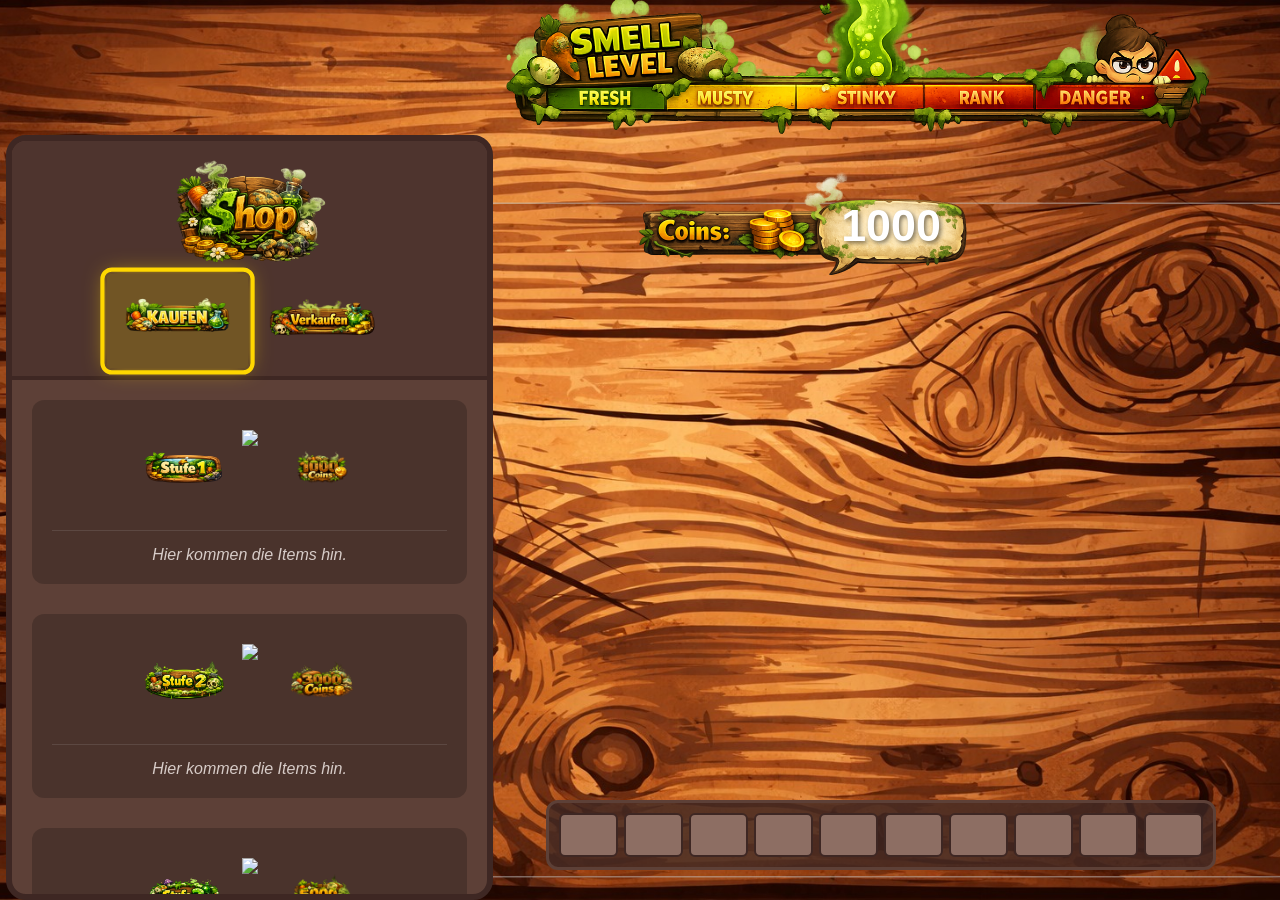
==== project/Html/spiel.html @ 047d6ed5 "Kommentar für Sell Screen hinfzugefügt" ====
<!DOCTYPE html>
<html lang="en">
<head>
    <meta charset="UTF-8">
    <meta name="viewport" content="width=device-width, initial-scale=1.0">
    <title>Document</title>
    <link rel="stylesheet" href="../Css/spiel.css">
    <script src="../Js/Spiel.js" defer></script>

</head>
<body>
            <!-- Das hier ist die Spielfläche -->
            <div id="spielflaeche">
                <img src="../Img/Spielfläche.png" alt="" style="width: 100%; height: 100%;">
                <div id="grid-overlay"></div>
            </div>
            <!-- Das ist der Coins-Container für die Anzeige -->
            <div id="coins-container">
                <img src="../Img/Coins.png" alt="Coins Background">
                <span id="coin-count">1000</span>
            </div>

            <!-- Das hier ist die Smellbar -->
            <img src="../Img/Smellbar.png" alt="" id="smellbar">
        
            <!-- Das hier ist das Inventar -->
            <div id="inventory">
                <div class="slot" data-slot="1"></div>
                <div class="slot" data-slot="2"></div>
                <div class="slot" data-slot="3"></div>
                <div class="slot" data-slot="4"></div>
                <div class="slot" data-slot="5"></div>
                <div class="slot" data-slot="6"></div>
                <div class="slot" data-slot="7"></div>
                <div class="slot" data-slot="8"></div>
                <div class="slot" data-slot="9"></div>
                <div class="slot" data-slot="10"></div>
            </div>

            <!-- Das hier ist der Shop Container -->
            <div id="shop-container">
                <div class="shop-header">
                    <img src="../Img/Shop.png" alt="Shop Logo" class="shop-logo">
                    <div class="shop-tabs">
                        <img src="../Img/Kaufen.png" class="tab-img active" alt="Kaufen">
                        <img src="../Img/Verkaufen.png" class="tab-img" alt="Verkaufen">
                    </div>
                </div>

                <div class="shop-content">
                    <div class="shop-level-row">
                        <div class="level-assets">
                            <div class="level-details">
                                <img src="../Img/Stufe1.png" class="asset-label">
                                <img src="../Img/1000Coins.png" class="asset-coins">
                            </div>
                            <img src="../Img/Schlüssel.png" class="asset-lock">
                        </div>
                        <div class="item-placeholder">Hier kommen die Items hin.</div>
                    </div>

                    <div class="shop-level-row">
                        <div class="level-assets">
                            <div class="level-details">
                                <img src="../Img/Stufe2.png" class="asset-label">
                                <img src="../Img/3000Coins.png" class="asset-coins">
                            </div>
                            <img src="../Img/Schlüssel.png" class="asset-lock">
                        </div>
                        <div class="item-placeholder">Hier kommen die Items hin.</div>
                    </div>

                    <div class="shop-level-row">
                        <div class="level-assets">
                            <div class="level-details">
                                <img src="../Img/Stufe3.png" class="asset-label">
                                <img src="../Img/5000Coins.png" class="asset-coins">
                            </div>
                            <img src="../Img/Schlüssel.png" class="asset-lock">
                        </div>
                        <div class="item-placeholder">Hier kommen die Items hin.</div>
                    </div>
                </div>
            </div>
            
            <!-- Das hier ist der Sell-Screen -->
            <div id="sell-screen" style="display: none;">
                <img src="../Img/Willst du kaufen.png" id="willstVerkaufen" alt="">
                <img src="../Img/Nein Kaufen.png" id="neinKaufen" alt="">
                <img src="../Img/Ja Kaufen.png" id="jaKaufen" alt="">
            </div>

            <div id="sold-screen" style="display: none;">
                <img src="../Img/Verkauft screen.png" id="VerkauftLogo" alt="">
                <img src="../Img/Zurück zum Spiel.png" id="zrk" alt="">
            </div>

</body>
</html>
---- project/Css/spiel.css ----
/*==============================================
========= Html Spiel Hintergrund design ========
==============================================*/
html, body {
    margin: 0;
    padding: 0;
    width: 100vw;  
    height: 100vh; 
    background-image: url('../Img/Spielhintergrund.jpeg'); 
    background-size: cover;       
    background-position: center;  
    background-repeat: no-repeat; 
    overflow: hidden;
}

/*==============================================
============== Html Spiel design ===============
==============================================*/
#spielflaeche {
    height: 70vh;
    width: 70vw;
    position: absolute;
    z-index: 100;
    left: 40%;
    top: 60%;
}

#smellbar {
    height: 60vh;
    width: 60vw;
    position: absolute;
    bottom: 63%;
    right: 3%;
    z-index: 105; 
}

/*==============================================
============ Html Spielgrid design =============
==============================================*/
#spielflaeche {
    height: 75vh;
    aspect-ratio: 1.1 / 1; 
    position: absolute;
    z-index: 100;
    left: 70%;
    top: 60%; 
    transform: translate(-50%, -50%); 
}

#spielflaeche img {
    width: 100%;
    height: 100%;
    object-fit: contain;
}

#grid-overlay {
    position: absolute;
    top: 16%;    
    right: 28.7%;    
    width: 46%;    
    height: 63%; 
    display: grid;
    grid-template-columns: repeat(9, 1fr); 
    grid-template-rows: repeat(8, 1fr);    
    z-index: 110;
}

.grid-field {
    display: flex;
    justify-content: center;
    align-items: center;
    cursor: pointer;
    transition: background 0.2s ease;
}

.grid-field:hover {
    background-color: rgba(255, 255, 255, 0.2);
}

.grid-field img {
    width: 80%;
    height: auto;
}


/*==============================================
=============== Html Shop design ===============
==============================================*/
#shop-container {
    height: 85vh;       
    width: 38vw; 
    position: absolute;
    z-index: 150;
    left: 0.5%;         
    top: 15%;          
    background-color: #5d4037; 
    border: 6px solid #3e2723;
    border-radius: 20px;
    display: flex;
    flex-direction: column;
    overflow: hidden;
    box-sizing: border-box;
}

.shop-header {
    background-color: #4e342e;
    border-bottom: 4px solid #3e2723;
    display: flex;
    flex-direction: column;
    align-items: center;
    padding: 10px 0;
}

.shop-logo { height: 15vh; width: auto; margin-bottom: -10px; }
.shop-tabs { display: flex; gap: 10px; }
.tab-img { height: 10vh; width: auto; cursor: pointer; }

.shop-content {
    flex: 1;
    overflow-y: auto;
    padding: 20px;
}

.shop-level-row {
    background: rgba(0, 0, 0, 0.2);
    border-radius: 12px;
    padding: 20px;
    margin-bottom: 30px;
    display: flex;
    flex-direction: column;
    align-items: center;
    position: relative;
}

.level-assets {
    position: relative;
    display: flex;
    justify-content: center;
    align-items: center;
    width: 100%;
    height: 100px;
}

.level-details {
    display: flex;
    flex-direction: row; 
    align-items: center;
    justify-content: center;
    gap: 40px;
    z-index: 10;
}

.asset-label { height: 70px; width: auto; }
.asset-coins { height: 60px; width: auto; }

.asset-lock { 
    height: 80px; 
    width: auto; 
    position: absolute;
    z-index: 300;
    left: 50%;
    top: 50%;
    transform: translate(-50%, -50%);
    pointer-events: none;
}

.item-placeholder {
    color: #d7ccc8;
    text-align: center;
    font-family: sans-serif;
    font-style: italic;
    padding-top: 15px;
    border-top: 1px solid rgba(255,255,255,0.1);
    width: 100%;
    margin-top: 10px;
}

.tab-img.active {
    outline: 4px solid #ffd700; 
    outline-offset: 2px;
    border-radius: 5px;
    box-shadow: 0 0 20px rgba(255, 215, 0, 0.6); 
    transform: scale(1.05); 
    transition: all 0.3s ease-in-out;
    background-color: rgba(255, 215, 0, 0.2);
}

/*==============================================
================ Verkaufen Screen ==============
==============================================*/
#willstVerkaufen {
    height: 65vh;
    width: auto;
    position: absolute; 
    top: -5%;           
    left: 25%;          
    z-index: 100;
}

#neinKaufen {
    height: 40vh;
    width: auto;
    position: absolute; 
    top: 50%;           
    left: 60%;          
    cursor: pointer;    
    transition: transform 0.2s ease; 
}

#jaKaufen {
    height: 40vh;
    width: auto;
    position: absolute; 
    top: 50%;           
    left: 15%;          
    cursor: pointer;    
    transition: transform 0.2s ease;
}

#neinKaufen:hover, #jaKaufen:hover {
    transform: scale(1.1);
}

/*==============================================
================ Verkauft Screen ===============
==============================================*/
#VerkauftLogo {
    height: 80vh;
    width: auto;
    position: absolute; 
    top: -10%;           
    left: 18%;          
    z-index: 100;
}

#zrk {
    height: 70vh;
    width: auto;
    position: absolute; 
    top: 40%;           
    left: 23%;          
    cursor: pointer;    
}

#nummer5{
    font-size: 40px;
    color: white;
    position: relative;
    top: 85%;
    left: 10%;
}


/*==============================================
============= Html Inventar design =============
==============================================*/
#inventory {
    position: absolute;
    bottom: 30px;
    right: 5%; 
    left: auto;
    transform: none; 
    display: flex;
    gap: 6px;
    background: rgba(62, 39, 35, 0.8);
    padding: 10px;
    border: 3px solid #5d4037;
    border-radius: 12px;
    z-index: 1000;
}

.slot {
    width: 55px; 
    height: 40px;
    background: #8d6e63;
    border: 2px solid #3e2723;
    border-radius: 6px;
    display: flex;
    justify-content: center;
    align-items: center;
    transition: transform 0.2s;
    cursor: pointer;
}

.slot:hover {
    transform: scale(1.05);
    background: #a1887f;
}

.slot img {
    width: 75%;
    height: auto;
}
/*==============================================
=========== Html Coinsanzeige design ===========
==============================================*/
#coins-container {
    position: absolute;
    left: 48%;   
    bottom: 60%; 
    width: 30vw; 
    height: auto;
    z-index: 150;
    display: flex;
}

#coins-container img {  
    width: 100%;  
    height: auto;
    display: block;
}

#coin-count {
    position: absolute;
    top: 37.5%;
    right: 15%;
    font-family: Arial, sans-serif; 
    font-weight: bold;
    font-size: 3.5vw;
    color: white;
    text-shadow: 2px 2px 4px rgba(0,0,0,0.5); 
}
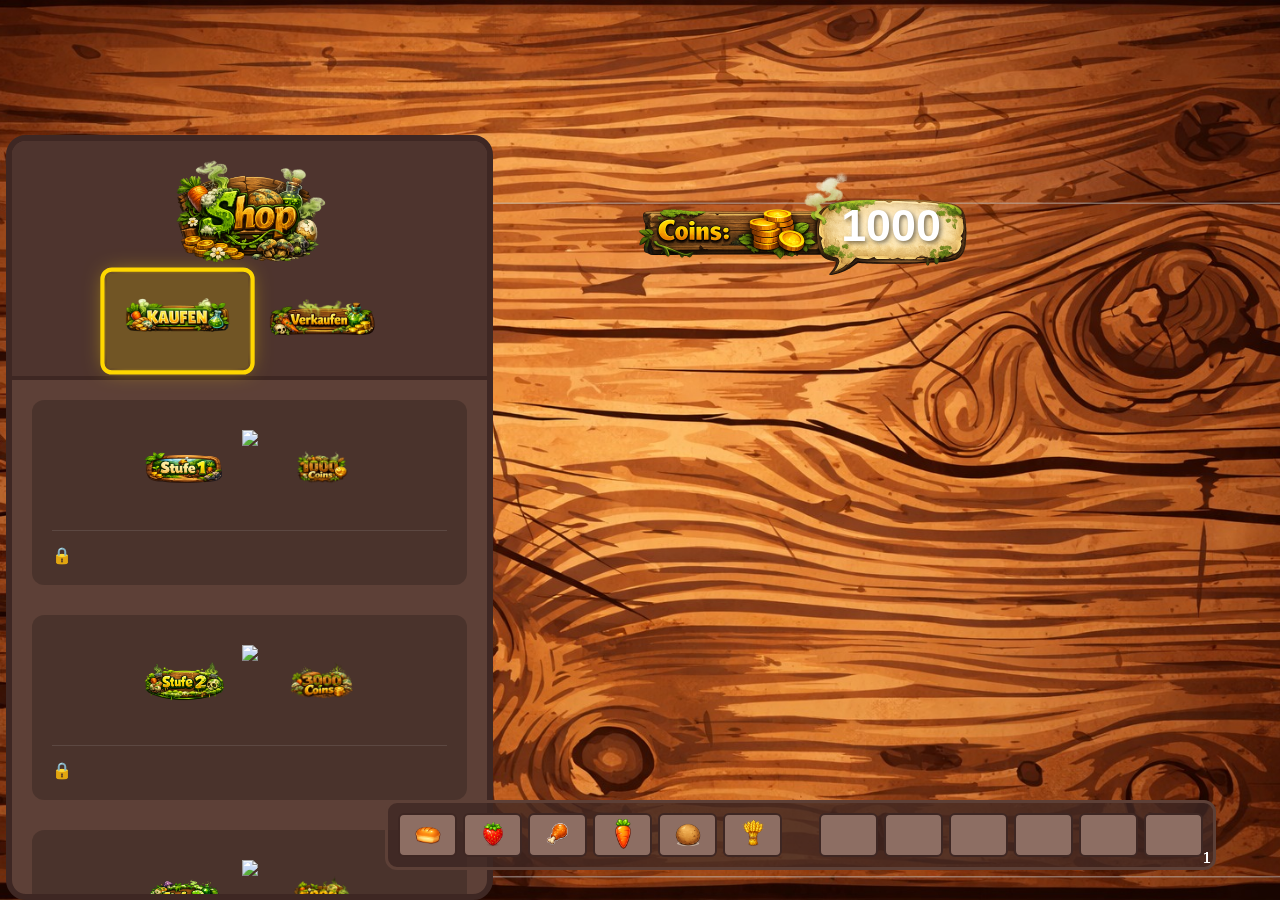
==== commit 377ca439: "Shop gefixed, Inventar verbessert nur verkaufssystem fehlt." ====
--- a/project/Html/spiel.html
+++ b/project/Html/spiel.html
@@ -1,99 +1,113 @@
 <!DOCTYPE html>
 <html lang="en">
+
 <head>
     <meta charset="UTF-8">
     <meta name="viewport" content="width=device-width, initial-scale=1.0">
-    <title>Document</title>
+    <title>Spiel-Seite</title>
     <link rel="stylesheet" href="../Css/spiel.css">
     <script src="../Js/Spiel.js" defer></script>
 
 </head>
+
 <body>
-            <!-- Das hier ist die Spielfläche -->
-            <div id="spielflaeche">
-                <img src="../Img/Spielfläche.png" alt="" style="width: 100%; height: 100%;">
-                <div id="grid-overlay"></div>
+    <!-- Das hier ist die Spielfläche -->
+    <div id="spielflaeche">
+        <img src="../Img/Spielfläche.png" alt="" style="width: 100%; height: 100%;">
+        <div id="grid-overlay"></div>
+    </div>
+    <!-- Das ist der Coins-Container für die Anzeige -->
+    <div id="coins-container">
+        <img src="../Img/Coins.png" alt="Coins Background">
+        <span id="coin-count">1000</span>
+    </div>
+
+    <!-- Das hier ist die Smellbar -->
+    <img src="../Img/Smellbar.png" alt="" id="smellbar">
+
+    <!-- Das hier ist das Inventar -->
+   <div id="inventory">
+        <div class="slot" data-slot="1"></div>
+        <div class="slot" data-slot="2"></div>
+        <div class="slot" data-slot="3"></div>
+        <div class="slot" data-slot="4"></div>
+        <div class="slot" data-slot="5"></div>
+        <div class="slot" data-slot="6"></div>
+
+        <div class="inv-gap"></div>
+
+        <div class="slot" data-slot="7"></div>
+        <div class="slot" data-slot="8"></div>
+        <div class="slot" data-slot="9"></div>
+        <div class="slot" data-slot="10"></div>
+        <div class="slot" data-slot="11"></div>
+        <div class="slot" data-slot="12"></div>
+    </div>
+
+    <!-- Die drei unteren Habe ich einfach übernommen aus dem tutorial deswegen
+             passt dass css zu dem Noch nicht so ganz Perfekt
+             Wird aber bald Gefixed -->
+
+    <!-- Das hier ist der Shop Container -->
+    <div id="shop-container">
+        <div class="shop-header">
+            <img src="../Img/Shop.png" alt="Shop Logo" class="shop-logo">
+            <div class="shop-tabs">
+                <img src="../Img/Kaufen.png" class="tab-img active" alt="Kaufen">
+                <img src="../Img/Verkaufen.png" class="tab-img" alt="Verkaufen">
             </div>
-            <!-- Das ist der Coins-Container für die Anzeige -->
-            <div id="coins-container">
-                <img src="../Img/Coins.png" alt="Coins Background">
-                <span id="coin-count">1000</span>
+        </div>
+
+
+        <div class="shop-content">
+            <div class="shop-level-row">
+                <div class="level-assets">
+                    <div class="level-details">
+                        <img src="../Img/Stufe1.png" class="asset-label">
+                        <img src="../Img/1000Coins.png" class="asset-coins">
+                    </div>
+                    <img src="../Img/Schlüssel.png" class="asset-lock">
+                </div>
+                <div class="item-placeholder">Hier kommen die Items hin.</div>
             </div>
 
-            <!-- Das hier ist die Smellbar -->
-            <img src="../Img/Smellbar.png" alt="" id="smellbar">
-        
-            <!-- Das hier ist das Inventar -->
-            <div id="inventory">
-                <div class="slot" data-slot="1"></div>
-                <div class="slot" data-slot="2"></div>
-                <div class="slot" data-slot="3"></div>
-                <div class="slot" data-slot="4"></div>
-                <div class="slot" data-slot="5"></div>
-                <div class="slot" data-slot="6"></div>
-                <div class="slot" data-slot="7"></div>
-                <div class="slot" data-slot="8"></div>
-                <div class="slot" data-slot="9"></div>
-                <div class="slot" data-slot="10"></div>
+            <div class="shop-level-row">
+                <div class="level-assets">
+                    <div class="level-details">
+                        <img src="../Img/Stufe2.png" class="asset-label">
+                        <img src="../Img/3000Coins.png" class="asset-coins">
+                    </div>
+                    <img src="../Img/Schlüssel.png" class="asset-lock">
+                </div>
+                <div class="item-placeholder">Hier kommen die Items hin.</div>
             </div>
 
-            <!-- Das hier ist der Shop Container -->
-            <div id="shop-container">
-                <div class="shop-header">
-                    <img src="../Img/Shop.png" alt="Shop Logo" class="shop-logo">
-                    <div class="shop-tabs">
-                        <img src="../Img/Kaufen.png" class="tab-img active" alt="Kaufen">
-                        <img src="../Img/Verkaufen.png" class="tab-img" alt="Verkaufen">
+            <div class="shop-level-row">
+                <div class="level-assets">
+                    <div class="level-details">
+                        <img src="../Img/Stufe3.png" class="asset-label">
+                        <img src="../Img/5000Coins.png" class="asset-coins">
                     </div>
+                    <img src="../Img/Schlüssel.png" class="asset-lock">
                 </div>
+                <div class="item-placeholder">Hier kommen die Items hin.</div>
+            </div>
+        </div>
+    </div>
 
-                <div class="shop-content">
-                    <div class="shop-level-row">
-                        <div class="level-assets">
-                            <div class="level-details">
-                                <img src="../Img/Stufe1.png" class="asset-label">
-                                <img src="../Img/1000Coins.png" class="asset-coins">
-                            </div>
-                            <img src="../Img/Schlüssel.png" class="asset-lock">
-                        </div>
-                        <div class="item-placeholder">Hier kommen die Items hin.</div>
-                    </div>
+    <!-- Das hier ist der Sell-Screen -->
+    <div id="sell-screen" style="display: none;">
+        <img src="../Img/Willst du kaufen.png" id="willstVerkaufen" alt="">
+        <img src="../Img/Nein Kaufen.png" id="neinKaufen" alt="">
+        <img src="../Img/Ja Kaufen.png" id="jaKaufen" alt="">
+    </div>
 
-                    <div class="shop-level-row">
-                        <div class="level-assets">
-                            <div class="level-details">
-                                <img src="../Img/Stufe2.png" class="asset-label">
-                                <img src="../Img/3000Coins.png" class="asset-coins">
-                            </div>
-                            <img src="../Img/Schlüssel.png" class="asset-lock">
-                        </div>
-                        <div class="item-placeholder">Hier kommen die Items hin.</div>
-                    </div>
-
-                    <div class="shop-level-row">
-                        <div class="level-assets">
-                            <div class="level-details">
-                                <img src="../Img/Stufe3.png" class="asset-label">
-                                <img src="../Img/5000Coins.png" class="asset-coins">
-                            </div>
-                            <img src="../Img/Schlüssel.png" class="asset-lock">
-                        </div>
-                        <div class="item-placeholder">Hier kommen die Items hin.</div>
-                    </div>
-                </div>
-            </div>
-            
-            <!-- Das hier ist der Sell-Screen -->
-            <div id="sell-screen" style="display: none;">
-                <img src="../Img/Willst du kaufen.png" id="willstVerkaufen" alt="">
-                <img src="../Img/Nein Kaufen.png" id="neinKaufen" alt="">
-                <img src="../Img/Ja Kaufen.png" id="jaKaufen" alt="">
-            </div>
-
-            <div id="sold-screen" style="display: none;">
-                <img src="../Img/Verkauft screen.png" id="VerkauftLogo" alt="">
-                <img src="../Img/Zurück zum Spiel.png" id="zrk" alt="">
-            </div>
+    <!-- Das hier ist der Sold-Screen -->
+    <div id="sold-screen" style="display: none;">
+        <img src="../Img/Verkauft screen.png" id="VerkauftLogo" alt="">
+        <img src="../Img/Zurück zum Spiel.png" id="zrk" alt="">
+    </div>
 
 </body>
+
 </html>
--- a/project/Css/spiel.css
+++ b/project/Css/spiel.css
@@ -1,15 +1,16 @@
 /*==============================================
 ========= Html Spiel Hintergrund design ========
 ==============================================*/
-html, body {
+html,
+body {
     margin: 0;
     padding: 0;
-    width: 100vw;  
-    height: 100vh; 
-    background-image: url('../Img/Spielhintergrund.jpeg'); 
-    background-size: cover;       
-    background-position: center;  
-    background-repeat: no-repeat; 
+    width: 100vw;
+    height: 100vh;
+    background-image: url('../Img/Spielhintergrund.jpeg');
+    background-size: cover;
+    background-position: center;
+    background-repeat: no-repeat;
     overflow: hidden;
 }
 
@@ -31,7 +32,7 @@
     position: absolute;
     bottom: 63%;
     right: 3%;
-    z-index: 105; 
+    z-index: 105;
 }
 
 /*==============================================
@@ -39,12 +40,12 @@
 ==============================================*/
 #spielflaeche {
     height: 75vh;
-    aspect-ratio: 1.1 / 1; 
+    aspect-ratio: 1.1 / 1;
     position: absolute;
     z-index: 100;
     left: 70%;
-    top: 60%; 
-    transform: translate(-50%, -50%); 
+    top: 60%;
+    transform: translate(-50%, -50%);
 }
 
 #spielflaeche img {
@@ -55,13 +56,13 @@
 
 #grid-overlay {
     position: absolute;
-    top: 16%;    
-    right: 28.7%;    
-    width: 46%;    
-    height: 63%; 
+    top: 16%;
+    right: 28.7%;
+    width: 46%;
+    height: 63%;
     display: grid;
-    grid-template-columns: repeat(9, 1fr); 
-    grid-template-rows: repeat(8, 1fr);    
+    grid-template-columns: repeat(9, 1fr);
+    grid-template-rows: repeat(8, 1fr);
     z-index: 110;
 }
 
@@ -82,18 +83,17 @@
     height: auto;
 }
 
-
 /*==============================================
 =============== Html Shop design ===============
 ==============================================*/
 #shop-container {
-    height: 85vh;       
-    width: 38vw; 
+    height: 85vh;
+    width: 38vw;
     position: absolute;
     z-index: 150;
-    left: 0.5%;         
-    top: 15%;          
-    background-color: #5d4037; 
+    left: 0.5%;
+    top: 15%;
+    background-color: #5d4037;
     border: 6px solid #3e2723;
     border-radius: 20px;
     display: flex;
@@ -111,9 +111,22 @@
     padding: 10px 0;
 }
 
-.shop-logo { height: 15vh; width: auto; margin-bottom: -10px; }
-.shop-tabs { display: flex; gap: 10px; }
-.tab-img { height: 10vh; width: auto; cursor: pointer; }
+.shop-logo {
+    height: 15vh;
+    width: auto;
+    margin-bottom: -10px;
+}
+
+.shop-tabs {
+    display: flex;
+    gap: 10px;
+}
+
+.tab-img {
+    height: 10vh;
+    width: auto;
+    cursor: pointer;
+}
 
 .shop-content {
     flex: 1;
@@ -139,48 +152,76 @@
     align-items: center;
     width: 100%;
     height: 100px;
+    z-index: 1;
 }
 
 .level-details {
     display: flex;
-    flex-direction: row; 
+    flex-direction: row;
     align-items: center;
     justify-content: center;
     gap: 40px;
     z-index: 10;
 }
 
-.asset-label { height: 70px; width: auto; }
-.asset-coins { height: 60px; width: auto; }
-
-.asset-lock { 
-    height: 80px; 
-    width: auto; 
-    position: absolute;
-    z-index: 300;
+.asset-label {
+    height: 70px;
+    width: auto;
+}
+
+.asset-coins {
+    height: 60px;
+    width: auto;
+}
+
+.asset-lock {
+    height: 80px;
+    width: auto;
+    position: absolute;
     left: 50%;
     top: 50%;
     transform: translate(-50%, -50%);
-    pointer-events: none;
+    pointer-events: auto;
+    cursor: pointer;
+    z-index: 9999;
 }
 
 .item-placeholder {
-    color: #d7ccc8;
-    text-align: center;
-    font-family: sans-serif;
-    font-style: italic;
-    padding-top: 15px;
-    border-top: 1px solid rgba(255,255,255,0.1);
+    display: flex;
+    flex-wrap: wrap;
+    justify-content: flex-start;
+    gap: 10px;
     width: 100%;
     margin-top: 10px;
+    padding-top: 15px;
+    border-top: 1px solid rgba(255, 255, 255, 0.1);
+    color: #d7ccc8;
+    font-family: sans-serif;
+}
+
+.item-placeholder div {
+    width: calc(33.333% - 10px);
+    display: flex;
+    flex-direction: column;
+    align-items: center;
+    background: rgba(0,0,0,0.2);
+    border-radius: 8px;
+    padding: 8px;
+    box-sizing: border-box;
+    cursor: pointer;
+}
+
+.item-placeholder img {
+    width: 50px;
+    height: auto;
 }
 
 .tab-img.active {
-    outline: 4px solid #ffd700; 
+    outline: 4px solid #ffd700;
     outline-offset: 2px;
     border-radius: 5px;
-    box-shadow: 0 0 20px rgba(255, 215, 0, 0.6); 
-    transform: scale(1.05); 
+    box-shadow: 0 0 20px rgba(255, 215, 0, 0.6);
+    transform: scale(1.05);
     transition: all 0.3s ease-in-out;
     background-color: rgba(255, 215, 0, 0.2);
 }
@@ -191,33 +232,34 @@
 #willstVerkaufen {
     height: 65vh;
     width: auto;
-    position: absolute; 
-    top: -5%;           
-    left: 25%;          
+    position: absolute;
+    top: -5%;
+    left: 25%;
     z-index: 100;
 }
 
 #neinKaufen {
     height: 40vh;
     width: auto;
-    position: absolute; 
-    top: 50%;           
-    left: 60%;          
-    cursor: pointer;    
-    transition: transform 0.2s ease; 
+    position: absolute;
+    top: 50%;
+    left: 60%;
+    cursor: pointer;
+    transition: transform 0.2s ease;
 }
 
 #jaKaufen {
     height: 40vh;
     width: auto;
-    position: absolute; 
-    top: 50%;           
-    left: 15%;          
-    cursor: pointer;    
+    position: absolute;
+    top: 50%;
+    left: 15%;
+    cursor: pointer;
     transition: transform 0.2s ease;
 }
 
-#neinKaufen:hover, #jaKaufen:hover {
+#neinKaufen:hover,
+#jaKaufen:hover {
     transform: scale(1.1);
 }
 
@@ -227,22 +269,22 @@
 #VerkauftLogo {
     height: 80vh;
     width: auto;
-    position: absolute; 
-    top: -10%;           
-    left: 18%;          
+    position: absolute;
+    top: -10%;
+    left: 18%;
     z-index: 100;
 }
 
 #zrk {
     height: 70vh;
     width: auto;
-    position: absolute; 
-    top: 40%;           
-    left: 23%;          
-    cursor: pointer;    
-}
-
-#nummer5{
+    position: absolute;
+    top: 40%;
+    left: 23%;
+    cursor: pointer;
+}
+
+#nummer5 {
     font-size: 40px;
     color: white;
     position: relative;
@@ -250,16 +292,15 @@
     left: 10%;
 }
 
-
 /*==============================================
 ============= Html Inventar design =============
 ==============================================*/
 #inventory {
     position: absolute;
     bottom: 30px;
-    right: 5%; 
+    right: 5%;
     left: auto;
-    transform: none; 
+    transform: none;
     display: flex;
     gap: 6px;
     background: rgba(62, 39, 35, 0.8);
@@ -269,8 +310,12 @@
     z-index: 1000;
 }
 
+.inv-gap {
+    width: 25px;
+}
+
 .slot {
-    width: 55px; 
+    width: 55px;
     height: 40px;
     background: #8d6e63;
     border: 2px solid #3e2723;
@@ -291,21 +336,22 @@
     width: 75%;
     height: auto;
 }
+
 /*==============================================
 =========== Html Coinsanzeige design ===========
 ==============================================*/
 #coins-container {
     position: absolute;
-    left: 48%;   
-    bottom: 60%; 
-    width: 30vw; 
+    left: 48%;
+    bottom: 60%;
+    width: 30vw;
     height: auto;
     z-index: 150;
     display: flex;
 }
 
-#coins-container img {  
-    width: 100%;  
+#coins-container img {
+    width: 100%;
     height: auto;
     display: block;
 }
@@ -314,9 +360,9 @@
     position: absolute;
     top: 37.5%;
     right: 15%;
-    font-family: Arial, sans-serif; 
+    font-family: Arial, sans-serif;
     font-weight: bold;
     font-size: 3.5vw;
     color: white;
-    text-shadow: 2px 2px 4px rgba(0,0,0,0.5); 
+    text-shadow: 2px 2px 4px rgba(0, 0, 0, 0.5);
 }
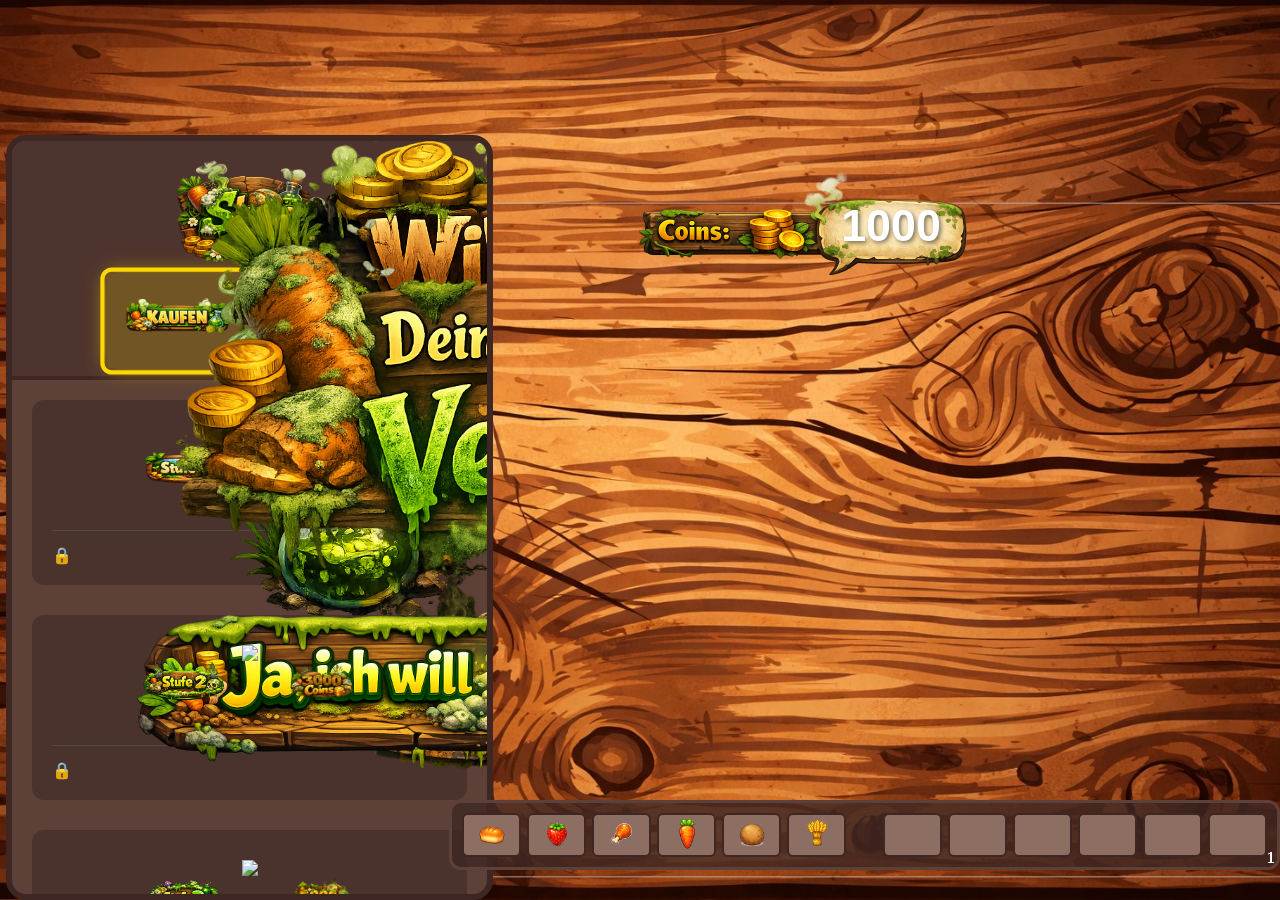
==== commit cf555d08: "Shop angepasst" ====
--- a/project/Html/spiel.html
+++ b/project/Html/spiel.html
@@ -58,7 +58,6 @@
             </div>
         </div>
 
-
         <div class="shop-content">
             <div class="shop-level-row">
                 <div class="level-assets">
@@ -93,19 +92,17 @@
                 <div class="item-placeholder">Hier kommen die Items hin.</div>
             </div>
         </div>
-    </div>
 
-    <!-- Das hier ist der Sell-Screen -->
-    <div id="sell-screen" style="display: none;">
-        <img src="../Img/Willst du kaufen.png" id="willstVerkaufen" alt="">
-        <img src="../Img/Nein Kaufen.png" id="neinKaufen" alt="">
-        <img src="../Img/Ja Kaufen.png" id="jaKaufen" alt="">
-    </div>
+        <div id="sell-screen">
+            <img src="../Img/Willst du kaufen.png" id="willstVerkaufen" alt="">
+            <img src="../Img/Nein Kaufen.png" id="neinKaufen" alt="">
+            <img src="../Img/Ja Kaufen.png" id="jaKaufen" alt="">
+        </div>
 
-    <!-- Das hier ist der Sold-Screen -->
-    <div id="sold-screen" style="display: none;">
-        <img src="../Img/Verkauft screen.png" id="VerkauftLogo" alt="">
-        <img src="../Img/Zurück zum Spiel.png" id="zrk" alt="">
+        <div id="sold-screen">
+            <img src="../Img/Verkauft screen.png" id="VerkauftLogo" alt="">
+            <img src="../Img/Zurück zum Spiel.png" id="zrk" alt="">
+        </div>
     </div>
 
 </body>
--- a/project/Css/spiel.css
+++ b/project/Css/spiel.css
@@ -298,7 +298,7 @@
 #inventory {
     position: absolute;
     bottom: 30px;
-    right: 5%;
+    right: 0%;
     left: auto;
     transform: none;
     display: flex;
